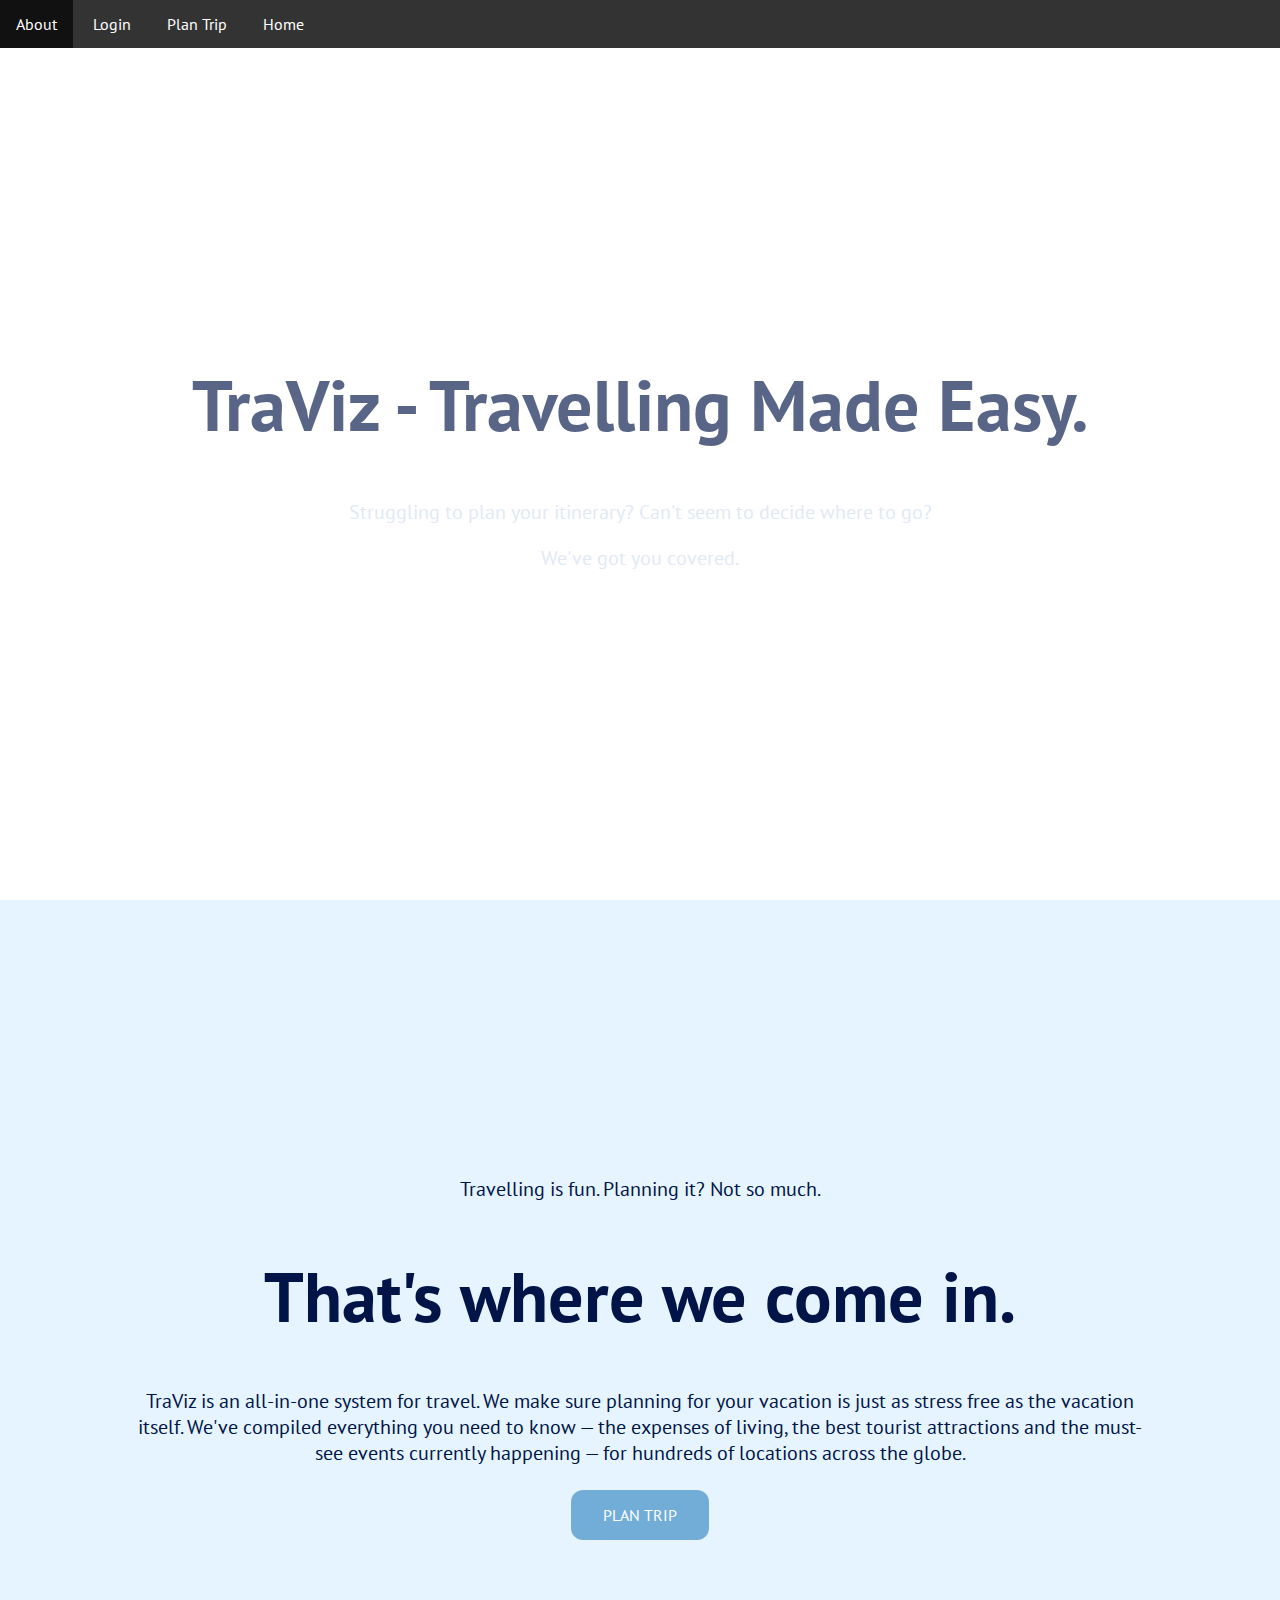
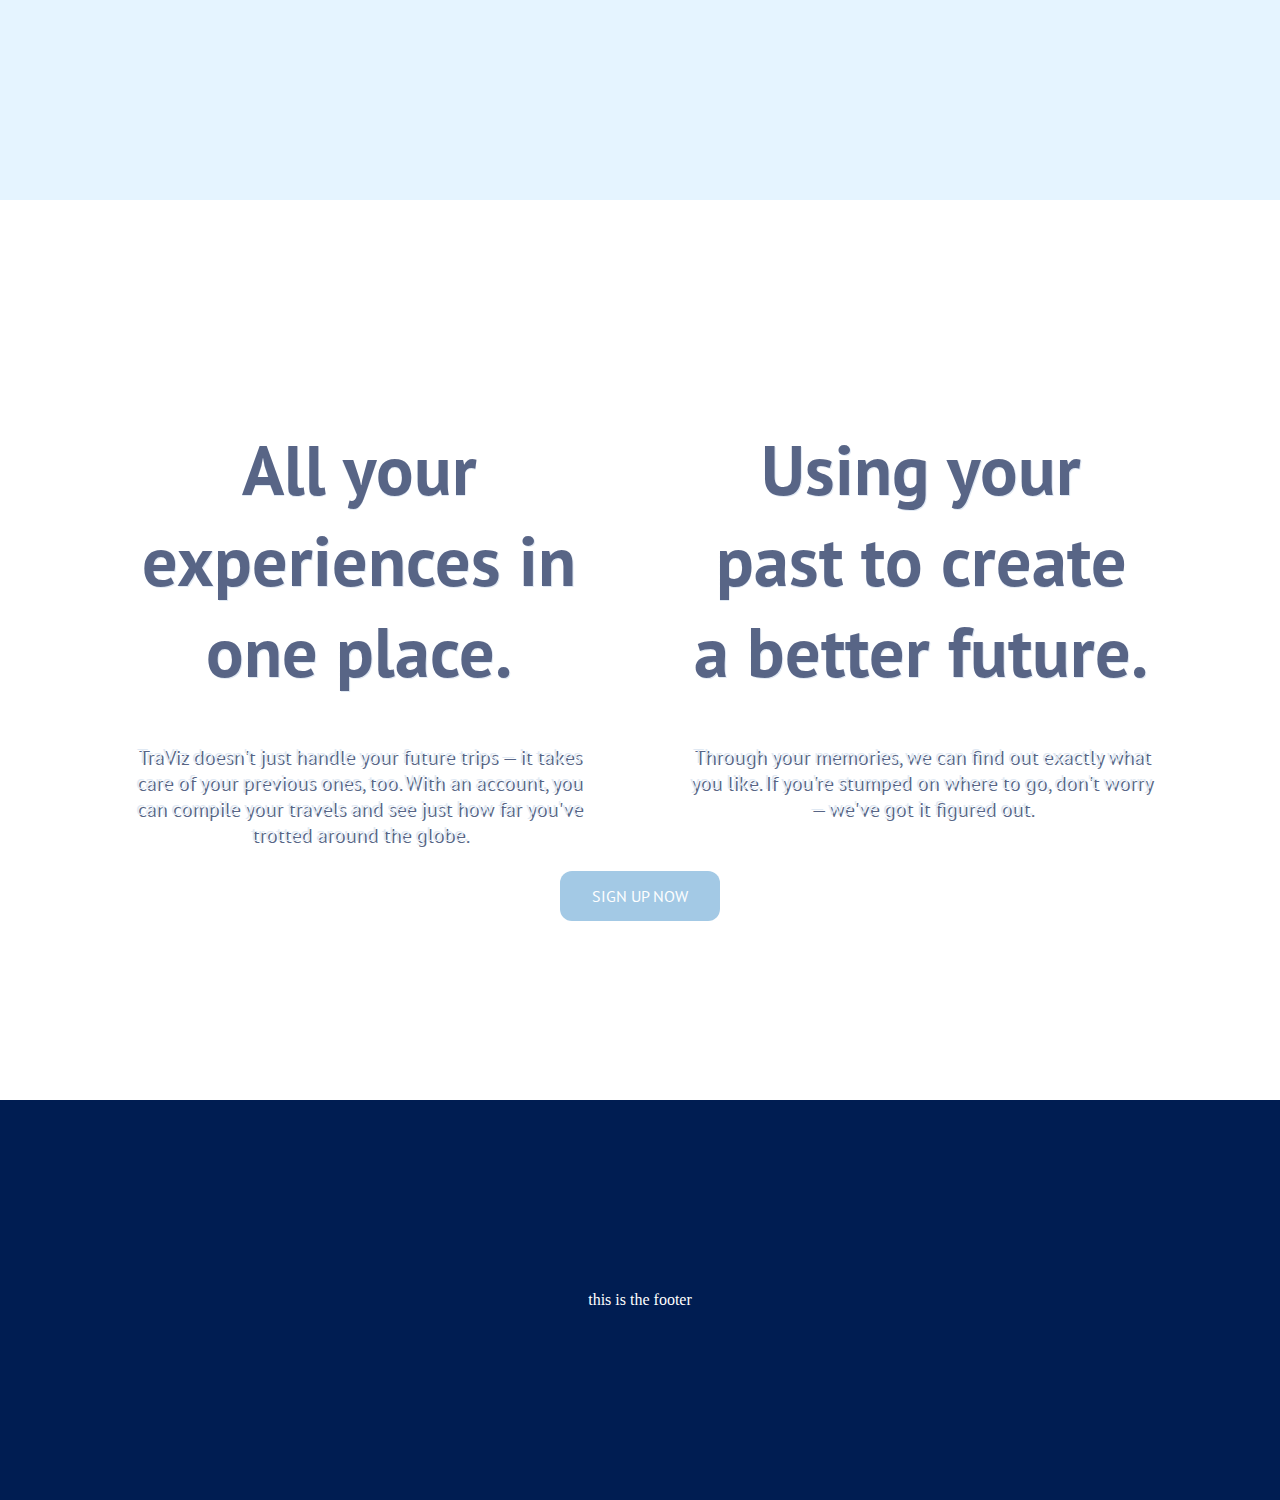
==== index.html @ 14a081b7 "Add files via upload" ====
<!DOCTYPE html>
<html>
	<head>
		<title> TraViz </title>
		<meta name = "description" content = "Travelling made easier. Find you next place to go now.">
		<meta charset="utf-8"> 
		<meta name="viewport" content="width=device-width, initial-scale=1">
		<link href = "style.css" rel = "stylesheet">
		<link rel="preconnect" href="https://fonts.googleapis.com">
		<link rel="preconnect" href="https://fonts.gstatic.com" crossorigin>
		<link href="https://fonts.googleapis.com/css2?family=PT+Sans:ital,wght@0,400;0,700;1,700&display=swap" rel="stylesheet">
	</head>
	<body>
		<div class = "main-canvas">
			<header>
				<nav>
					<ul>
							<li><a href = "#footer"> About </a></li>
							<li><a href = "#login"> Login </a></li>
							<li><a href = "#trip-planner"> Plan Trip </a></li>
							<li><a href = "#home"> Home </a></li>
					</ul>
				</nav>
			</header>
			
			<div class= "content">
				<section id = "home">
					<div class = "s1">
						<div class = "home-text">
							<h1> TraViz - Travelling Made Easy. </h1>
							<h3> Struggling to plan your itinerary? Can't seem to decide where to go? </h3>
							<h3>We've got you covered. </h3>
						</div>
					</div>
				</section>
				<section id = "trip-planner">
					<div class = "s2">
						<div class = "trip-planner-text">
							<p>Travelling is fun. Planning it? Not so much. </p>
							<h1> That's where we come in. </h1>
							<p>TraViz is an all-in-one system for travel. We make sure planning for your vacation is just as stress free as the vacation itself. We've compiled everything you need to know — the expenses of living, the best tourist attractions and the must-see events currently happening — for hundreds of locations across the globe. </p>			
							<a href = "#" class = "btn"> PLAN TRIP </a>
						</div>
					</div> 
				</section>
				<section id = "login">
					<div class = "s3">
						<div class = "login-text">
							<div class="login-table">
									<div class = "column">
										<h1> All your experiences in one place.</h1>
										<p> TraViz doesn't just handle your future trips — it takes care of your previous ones, too. With an account, you can compile your travels and see just how far you've trotted around the globe. </p>
									</div>
									<div class= "column">
										<h1> Using your past to create a better future.</h1>
										<p>Through your memories, we can find out exactly what you like. If you're stumped on where to go, don't worry — we've got it figured out. </p>
									</div>	
							</div>
							<a href="#" class = "btn"> SIGN UP NOW </a>
						</div>
					</div>
				</section>
				<div class = "footer">
					<p>this is the footer</p>
				</div>


			</div>

	</body>
</html>
---- style.css ----
<style>

html {
/*	margin:  0;*/
/*	height:  100%;
	width:  100%;
	padding:  0;*/
	scroll-behavior: smooth;
}

body {
	margin: 0;
}

@media only screen and (max-device-width: 1366px) {
  .s1, .s3 {
    background-attachment: scroll;
  }
}

header {
	display: flex;
	justify-content: space-between;
	align-items: center;
	padding: 0px;
	position: fixed;
	overflow: hidden;
	background-color: #333;
	width: 100%;
	z-index: 2;
}

nav {
	order:  1;
	position: sticky;
	top:  0;
}


/*.clearfix:after {
  content: "";
  display: table;
  clear: both;
}*/
/*body {
	margin: 0;
	height:  100%;
	width: 100%;
	padding: 0;
}*/

ul {
	list-style: none;
	margin: 0;
	padding: 0;
	font-family: 'PT Sans', sans-serif;
	font-weight: 400;
}


/*ul {
	border:  0px;
	list-style-type: none;
	margin: 0;
	padding:  0;
	overflow: hidden;
	background-color:  #333;
	position: fixed;
	top:  0;
	width:  100%;
	display: inline-block;
}
*/
li {
	display: inline-block;
	padding: 0px 0px;
	/*margin-top: 28px;
	margin-left: 10px;
	margin-right: 35px;*/
	/*float:  right;*/
}

li a {
	display:  block;
	color:  white;
	padding:  14px 16px;
	text-decoration: none;
}

li a:hover {
	background-color: #111;
}

section {
	display: block;
	height:  100vh;
}

.btn {
	background-color: #72ADD8;
	border:  none;
	color: white;
	padding: 15px 32px;
	text-align: center;
	text-decoration: none;
	display:  inline-block;
	font-size:  16px;
	margin:  4px 2px;
	border-radius: 12px;
	cursor: pointer;
	font-family: 'PT Sans', sans-serif;
	font-weight: 400;
}

.btn:hover{
	background-color: #72A3D8;
}

.s1{
	/*background-color: #324;*/
	background-image: url('images/bg1.jpg');
	min-height: 100%;
	display: flex;
	justify-content: center;
	align-items: center;
	/*position: relative;*/
}

.home-text, .trip-planner-text, .login-text {
	position: absolute;
	padding:  10%;
	/*width:  100%;*/
	/*top:  50%;
	left:  50%;
	transform: translate(-50%, -50%);*/
	text-align: center;
}


.s1 h1 {
	color: #001447;
	font-family: 'PT Sans', sans-serif;
	font-weight: 700;
	font-size: 4.5em;
}

.s1 h3 {
	font-family: 'PT Sans', sans-serif;
	font-weight: 400;
	font-size: 1.25em;
	color: #D1DEEE;
}

.s2{
	background-color: #E5F4FF;
	min-height: 100%;
	height: 100vh;
  background-size: 100%;
  display: flex;
	justify-content: center;
	align-items: center;
	/*position: relative;*/
}

.s2 p {
	font-family: 'PT Sans', sans-serif;
	font-weight: 400;
	font-size: 1.25em;
	color: #001447;
}

.s2 h1 {
	color: #001447;
	font-family: 'PT Sans', sans-serif;
	font-weight: 700;
	font-size: 4.4em;
}

.s3{
	background-image: url('images/bg2.jpg');
	min-height: 100%;
	height: 100vh;
  background-size: 100%;
	display: flex;
	justify-content: center;
	align-items: center;
}

.s3 p{
	font-family: 'PT Sans', sans-serif;
	font-weight: 400;
	font-size: 1.25em;
	color: #D1DEEE;
	text-shadow: 2px 2px #001447;
}

.s3 h1 {
	color: #001447;
	font-family: 'PT Sans', sans-serif;
	font-weight: 700;
	font-size: 4.4em;
	text-shadow: 0.5px 0.5px #D1DEEE;
}

.login-table {
	display: grid;
	grid-template-columns: 1fr 1fr;
	grid-gap: 100px;
}

.column {
 text-align: center;
}

.main-canvas-about {
	background-color: #E5F4FF;
	/*padding:  5%;*/
}

.about-heading {
	background-image: url('images/bg4.jpg');
	background-size: cover;
	height: 150px;
	padding: 10%;
	display: flex;
	justify-content: center;
	align-items: center;
}

.about-heading h1 {
	color: #001447;
	font-family: 'PT Sans', sans-serif;
	font-weight: 700;
	font-size: 4.5em;
}

.project-des {
	font-family: 'PT Sans', sans-serif;
	font-weight: 400;
	font-size: 1.25em;
	color: #001447;
	padding-top:  7%;
	padding-left: 25%;
	padding-right: 25%;
	padding-bottom: 3%;
/*	background-color: #E5F4FF;*/
/*	text-align: center;*/
}

.team {
	padding:  0;
}

.team-heading {
	font-family: 'PT Sans', sans-serif;
	text-align: center;
	font-weight: 700;
	font-size: 2em;
}

.members {
	display: grid;
	grid-template-columns: 1fr 1fr 1fr;
	gap: 12px;
	justify-items: center;
	align-items: center;
	grid-auto-flow: column;
	padding: 5%;
	padding-top: 0;
	margin-left: 15%;
	margin-right: 15%;
}

.member {
  display: block;
  width: 250px;
  height: 350px;
  background-color: #B5D4EC;
  box-shadow: 5px 5px #001d52;
}

.mem-text {
	margin:  20px;
	margin-top: 10px;
}

.member h3 {
	font-family: 'PT Sans', sans-serif;
	font-weight: 700;
	font-size: 1.25em;
	margin: 0;
}

.member p {
	font-family: 'PT Sans', sans-serif;
	font-weight: 400;
	font-size: 1em;
	margin: 0;
	margin-top: 5px;
}

.member-photo{
  width: 250px;
  height: 250px;
}

/*.team {
	background-color: #E5F4FF;
}*/

.main-canvas-login {
	background-image: url('images/login.jpg');	
	background-size: 100%;
	height: 100vh;
	display: flex;
	justify-content: center;
	align-items: center;
}

.center-box{
	background-color: #E5F4FF;
	height: 500px;
	width: 350px;
	box-shadow: 5px 5px #001d52;
	display: flex;
/*	justify-content: center;
	align-items: center;*/
}

.center-box h2 {
	margin-bottom: 30%;
	color: #001447;
	font-family: 'PT Sans', sans-serif;
	font-weight: 700;
	font-size: 1.75em;
}

.center-box label {
	font-family: 'PT Sans', sans-serif;
	font-weight: 400;
	font-size: 0.9em;
}

.center-box input {
	margin-bottom: 15px;
}
.center-box-content {
	width: 300px;
	height: 250px;
	margin-left: 10%;
	margin-top: 25%;
}

.footer{
	background-color: #001d52;
	color:  white;
	text-align: center;
	height: 40vh;
	left: 0;
	bottom: 0;
	min-height: 400px;
	position: relatives;
	background-size: 100%;
	display: flex;
	justify-content: center;
	align-items: center;
}

.s1, .s3 {
    position: relative;
    opacity: 0.65;
    background-attachment: fixed;
    background-position: center;
    background-repeat: no-repeat;
    background-size: cover;
    height: 100vh;
    background-size: 100%;
}

</style>
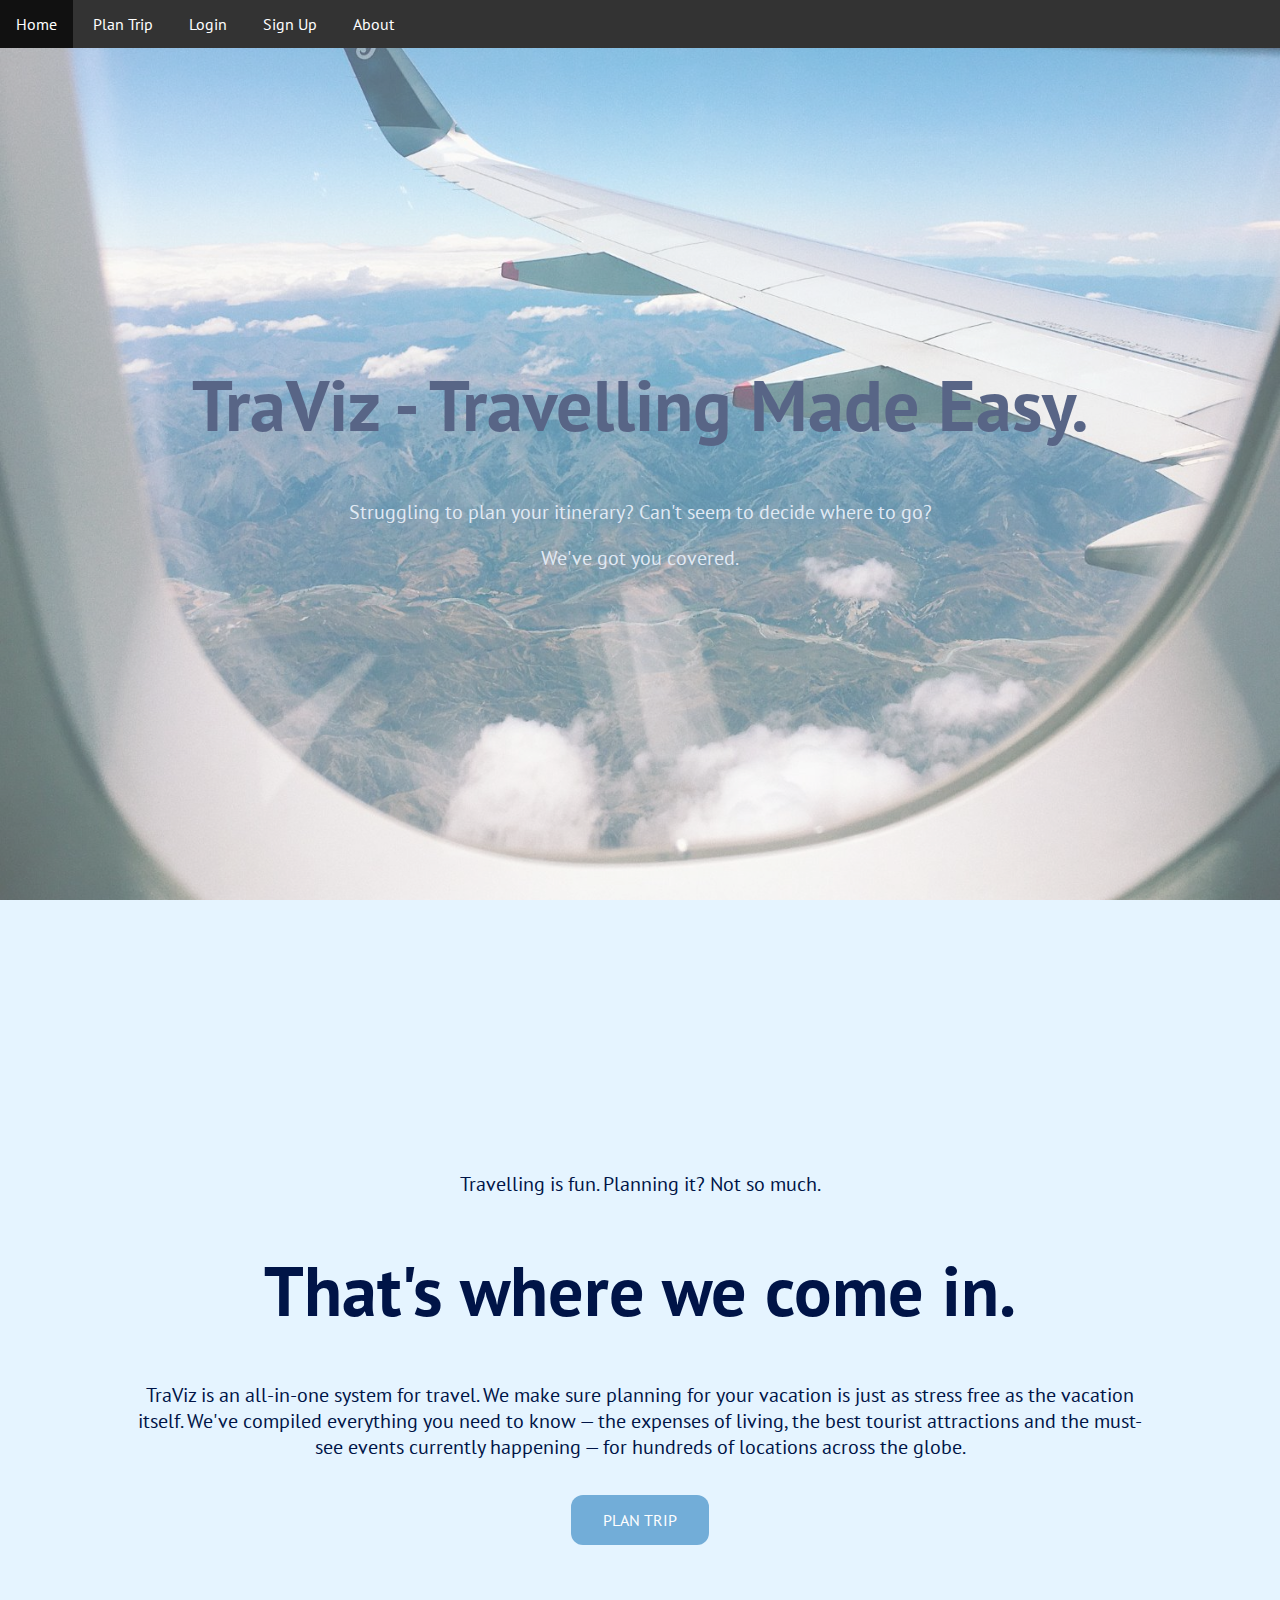
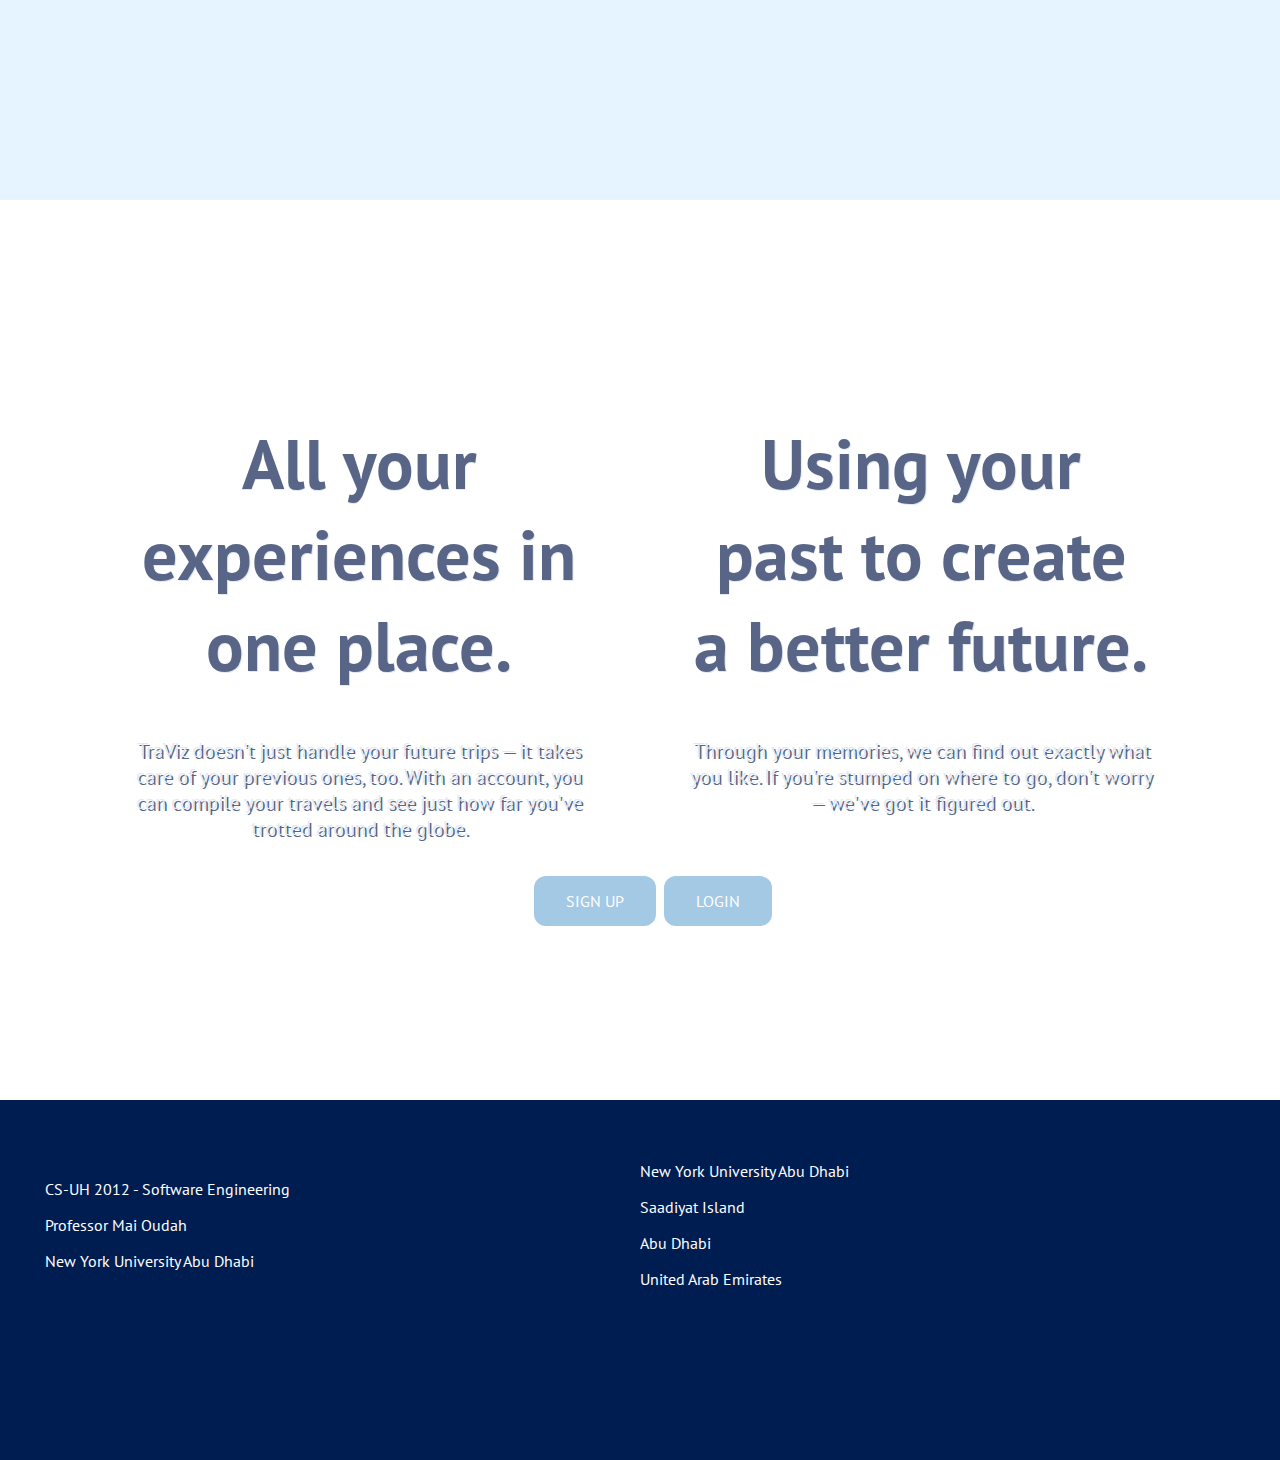
==== commit c4e6a1d2: "Add files via upload" ====
--- a/index.html
+++ b/index.html
@@ -14,16 +14,20 @@
 		<div class = "main-canvas">
 			<header>
 				<nav>
+					<!--NAVIGATION BAR-->
 					<ul>
-							<li><a href = "#footer"> About </a></li>
-							<li><a href = "#login"> Login </a></li>
-							<li><a href = "#trip-planner"> Plan Trip </a></li>
-							<li><a href = "#home"> Home </a></li>
+							<li><a href = "index.html"> Home </a></li>
+							<li><a href = "viz.html"> Plan Trip </a></li>
+							<li><a href = "login.html"> Login </a></li>
+							<li><a href = "sign-up.html"> Sign Up </a></li>
+							<li><a href = "about.html"> About </a></li>
 					</ul>
 				</nav>
 			</header>
 			
+			<!--main container class for all the contents of the landing page-->
 			<div class= "content">
+				<!--Title and teaser text-->
 				<section id = "home">
 					<div class = "s1">
 						<div class = "home-text">
@@ -33,16 +37,18 @@
 						</div>
 					</div>
 				</section>
+				<!-- Website idea-->
 				<section id = "trip-planner">
 					<div class = "s2">
 						<div class = "trip-planner-text">
 							<p>Travelling is fun. Planning it? Not so much. </p>
 							<h1> That's where we come in. </h1>
 							<p>TraViz is an all-in-one system for travel. We make sure planning for your vacation is just as stress free as the vacation itself. We've compiled everything you need to know — the expenses of living, the best tourist attractions and the must-see events currently happening — for hundreds of locations across the globe. </p>			
-							<a href = "#" class = "btn"> PLAN TRIP </a>
+							<a href = "viz.html" class = "btn"> PLAN TRIP </a>
 						</div>
 					</div> 
 				</section>
+				<!--Reasons to sign up-->
 				<section id = "login">
 					<div class = "s3">
 						<div class = "login-text">
@@ -56,12 +62,28 @@
 										<p>Through your memories, we can find out exactly what you like. If you're stumped on where to go, don't worry — we've got it figured out. </p>
 									</div>	
 							</div>
-							<a href="#" class = "btn"> SIGN UP NOW </a>
+							<div class = "btns">
+								<a href="sign-up.html" class = "btn"> SIGN UP</a>
+								<a href="login.html" class = "btn"> LOGIN </a>
+							</div>
 						</div>
 					</div>
 				</section>
+				<!--FOOTER-->
 				<div class = "footer">
-					<p>this is the footer</p>
+					<div class = "footer-content">
+					<div class = "course-det">
+						<p> CS-UH 2012 - Software Engineering </p>
+						<p>	Professor Mai Oudah </p>
+						<p>New York University Abu Dhabi </p>
+					</div>
+					<div class = "loc">
+						<p> New York University Abu Dhabi </p>
+						<p> Saadiyat Island </p>
+						<p> Abu Dhabi </p>
+						<p> United Arab Emirates </p>
+					</div>
+				</div>
 				</div>
 
 
--- a/style.css
+++ b/style.css
@@ -1,10 +1,6 @@
 <style>
 
 html {
-/*	margin:  0;*/
-/*	height:  100%;
-	width:  100%;
-	padding:  0;*/
 	scroll-behavior: smooth;
 }
 
@@ -18,6 +14,7 @@
   }
 }
 
+/*Arrangement of navigation bar*/
 header {
 	display: flex;
 	justify-content: space-between;
@@ -30,6 +27,8 @@
 	z-index: 2;
 }
 
+
+/*make sure navigation bar is always on top of the page*/
 nav {
 	order:  1;
 	position: sticky;
@@ -37,18 +36,7 @@
 }
 
 
-/*.clearfix:after {
-  content: "";
-  display: table;
-  clear: both;
-}*/
-/*body {
-	margin: 0;
-	height:  100%;
-	width: 100%;
-	padding: 0;
-}*/
-
+/*Navigation bar styling*/
 ul {
 	list-style: none;
 	margin: 0;
@@ -57,27 +45,9 @@
 	font-weight: 400;
 }
 
-
-/*ul {
-	border:  0px;
-	list-style-type: none;
-	margin: 0;
-	padding:  0;
-	overflow: hidden;
-	background-color:  #333;
-	position: fixed;
-	top:  0;
-	width:  100%;
-	display: inline-block;
-}
-*/
 li {
 	display: inline-block;
 	padding: 0px 0px;
-	/*margin-top: 28px;
-	margin-left: 10px;
-	margin-right: 35px;*/
-	/*float:  right;*/
 }
 
 li a {
@@ -87,15 +57,119 @@
 	text-decoration: none;
 }
 
+/*Change color when you hover over navigation bar*/
 li a:hover {
 	background-color: #111;
 }
 
+/*LANDING PAGE*/
+
+/*home page sectioning*/
 section {
 	display: block;
 	height:  100vh;
 }
 
+/*site title*/
+.s1{
+	background-image: url('images/bg1.jpg');
+	min-height: 100%;
+	display: flex;
+	justify-content: center;
+	align-items: center;
+}
+
+/*site title font styling*/
+.s1 h1 {
+	color: #001447;
+	font-family: 'PT Sans', sans-serif;
+	font-weight: 700;
+	font-size: 4.5em;
+}
+
+.s1 h3 {
+	font-family: 'PT Sans', sans-serif;
+	font-weight: 400;
+	font-size: 1.25em;
+	color: #D1DEEE;
+}
+
+/*site description/introduction*/
+.s2{
+	background-color: #E5F4FF;
+	min-height: 100%;
+	height: 100vh;
+  background-size: 100%;
+  display: flex;
+	justify-content: center;
+	align-items: center;
+}
+
+
+/*site description/introduction font styling*/
+.s2 p {
+	font-family: 'PT Sans', sans-serif;
+	font-weight: 400;
+	font-size: 1.25em;
+	color: #001447;
+}
+
+.s2 h1 {
+	color: #001447;
+	font-family: 'PT Sans', sans-serif;
+	font-weight: 700;
+	font-size: 4.4em;
+}
+
+
+/*reasons to sign up section*/
+.s3{
+	background-image: url('images/bg2.jpg');
+	min-height: 100%;
+	height: 100vh;
+  background-size: 100%;
+	display: flex;
+	justify-content: center;
+	align-items: center;
+}
+
+.s3 p{
+	font-family: 'PT Sans', sans-serif;
+	font-weight: 400;
+	font-size: 1.25em;
+	color: #D1DEEE;
+	text-shadow: 2px 2px #001447;
+}
+
+.s3 h1 {
+	color: #001447;
+	font-family: 'PT Sans', sans-serif;
+	font-weight: 700;
+	font-size: 4.4em;
+	text-shadow: 0.5px 0.5px #D1DEEE;
+}
+
+/*Center all test within the sites sections*/
+.home-text, .trip-planner-text, .login-text {
+	position: absolute;
+	padding:  10%;
+	text-align: center;
+}
+
+/*enable parallax scrolling*/
+.s1, .s3 {
+    position: relative;
+    opacity: 0.65;
+    background-attachment: fixed;
+    background-position: center;
+    background-repeat: no-repeat;
+    background-size: cover;
+    height: 100vh;
+    background-size: 100%;
+}
+
+
+/*website button styling*/
 .btn {
 	background-color: #72ADD8;
 	border:  none;
@@ -110,97 +184,14 @@
 	cursor: pointer;
 	font-family: 'PT Sans', sans-serif;
 	font-weight: 400;
-}
-
+	margin-top: 15px;
+}
+
+/*change color of button when you hover*/
 .btn:hover{
 	background-color: #72A3D8;
 }
 
-.s1{
-	/*background-color: #324;*/
-	background-image: url('images/bg1.jpg');
-	min-height: 100%;
-	display: flex;
-	justify-content: center;
-	align-items: center;
-	/*position: relative;*/
-}
-
-.home-text, .trip-planner-text, .login-text {
-	position: absolute;
-	padding:  10%;
-	/*width:  100%;*/
-	/*top:  50%;
-	left:  50%;
-	transform: translate(-50%, -50%);*/
-	text-align: center;
-}
-
-
-.s1 h1 {
-	color: #001447;
-	font-family: 'PT Sans', sans-serif;
-	font-weight: 700;
-	font-size: 4.5em;
-}
-
-.s1 h3 {
-	font-family: 'PT Sans', sans-serif;
-	font-weight: 400;
-	font-size: 1.25em;
-	color: #D1DEEE;
-}
-
-.s2{
-	background-color: #E5F4FF;
-	min-height: 100%;
-	height: 100vh;
-  background-size: 100%;
-  display: flex;
-	justify-content: center;
-	align-items: center;
-	/*position: relative;*/
-}
-
-.s2 p {
-	font-family: 'PT Sans', sans-serif;
-	font-weight: 400;
-	font-size: 1.25em;
-	color: #001447;
-}
-
-.s2 h1 {
-	color: #001447;
-	font-family: 'PT Sans', sans-serif;
-	font-weight: 700;
-	font-size: 4.4em;
-}
-
-.s3{
-	background-image: url('images/bg2.jpg');
-	min-height: 100%;
-	height: 100vh;
-  background-size: 100%;
-	display: flex;
-	justify-content: center;
-	align-items: center;
-}
-
-.s3 p{
-	font-family: 'PT Sans', sans-serif;
-	font-weight: 400;
-	font-size: 1.25em;
-	color: #D1DEEE;
-	text-shadow: 2px 2px #001447;
-}
-
-.s3 h1 {
-	color: #001447;
-	font-family: 'PT Sans', sans-serif;
-	font-weight: 700;
-	font-size: 4.4em;
-	text-shadow: 0.5px 0.5px #D1DEEE;
-}
 
 .login-table {
 	display: grid;
@@ -212,11 +203,15 @@
  text-align: center;
 }
 
+/*about page main canvas*/
 .main-canvas-about {
 	background-color: #E5F4FF;
-	/*padding:  5%;*/
-}
-
+}
+
+/*ABOUT PAGE*/
+
+
+/*Heading section for about page styling*/
 .about-heading {
 	background-image: url('images/bg4.jpg');
 	background-size: cover;
@@ -227,6 +222,7 @@
 	align-items: center;
 }
 
+/*about heading font styling*/
 .about-heading h1 {
 	color: #001447;
 	font-family: 'PT Sans', sans-serif;
@@ -234,6 +230,8 @@
 	font-size: 4.5em;
 }
 
+
+/*Little project description*/
 .project-des {
 	font-family: 'PT Sans', sans-serif;
 	font-weight: 400;
@@ -243,14 +241,14 @@
 	padding-left: 25%;
 	padding-right: 25%;
 	padding-bottom: 3%;
-/*	background-color: #E5F4FF;*/
-/*	text-align: center;*/
-}
-
+}
+
+/*section for team member intros*/
 .team {
 	padding:  0;
 }
 
+/*Meet the team! heading*/
 .team-heading {
 	font-family: 'PT Sans', sans-serif;
 	text-align: center;
@@ -258,6 +256,7 @@
 	font-size: 2em;
 }
 
+/*container class for all members, each individual member is a column */
 .members {
 	display: grid;
 	grid-template-columns: 1fr 1fr 1fr;
@@ -271,6 +270,7 @@
 	margin-right: 15%;
 }
 
+/*individual member block styling*/
 .member {
   display: block;
   width: 250px;
@@ -304,10 +304,9 @@
   height: 250px;
 }
 
-/*.team {
-	background-color: #E5F4FF;
-}*/
-
+/*LOGIN PAGE*/
+
+/*main canvas for login page*/
 .main-canvas-login {
 	background-image: url('images/login.jpg');	
 	background-size: 100%;
@@ -317,64 +316,119 @@
 	align-items: center;
 }
 
+
+/*SIGN UP PAGE*/
+
+.main-canvas-signup {
+	background-image: url('images/signup.jpg');	
+	background-size: 100%;
+	height: 100vh;
+	display: flex;
+	justify-content: center;
+	align-items: center;
+}
+
+/*login, sign up form will be in a box in the center of the page*/
 .center-box{
 	background-color: #E5F4FF;
 	height: 500px;
 	width: 350px;
 	box-shadow: 5px 5px #001d52;
 	display: flex;
-/*	justify-content: center;
-	align-items: center;*/
 }
 
 .center-box h2 {
 	margin-bottom: 30%;
+	margin-top: 25%;
 	color: #001447;
 	font-family: 'PT Sans', sans-serif;
 	font-weight: 700;
 	font-size: 1.75em;
 }
 
-.center-box label {
+.main-canvas-login h2 {
+	margin-top: 130px;
+}
+
+.center-box, .viz-form label {
 	font-family: 'PT Sans', sans-serif;
 	font-weight: 400;
 	font-size: 0.9em;
 }
 
-.center-box input {
+.center-box, .viz-form input {
 	margin-bottom: 15px;
 }
+
 .center-box-content {
-	width: 300px;
-	height: 250px;
-	margin-left: 10%;
-	margin-top: 25%;
-}
+	margin-left: 25%;
+	margin-right: 25%;
+}
+
+.sign-up-form {
+	padding-bottom: 25%;
+	margin-top: 1.5em;
+}
+
+/*PLAN TRIP PAGE*/
+
+/*form for inputting data*/
+.viz-form {
+	margin:  25px;
+	margin-top: 0;
+}
+
+/*submit & save canvas buttons*/
+.btns {
+	margin-left: 25px;
+}
+
+/*settings for body of viz page*/
+.viz {
+	display: block;
+	justify-content: center;
+	align-items: center;
+	background-color: #E5F4FF ;
+}
+
+/*main canvas for viz page*/
+.plan-trip-canvas {
+	display: flex;
+	justify-content: center;
+	align-items: center;
+}
+
+/*FOOTER*/
+
 
 .footer{
 	background-color: #001d52;
 	color:  white;
-	text-align: center;
 	height: 40vh;
 	left: 0;
 	bottom: 0;
-	min-height: 400px;
+	min-height: 230px;
 	position: relatives;
 	background-size: 100%;
-	display: flex;
-	justify-content: center;
-	align-items: center;
-}
-
-.s1, .s3 {
-    position: relative;
-    opacity: 0.65;
-    background-attachment: fixed;
-    background-position: center;
-    background-repeat: no-repeat;
-    background-size: cover;
-    height: 100vh;
-    background-size: 100%;
-}
+	color: white;
+	font-family: 'PT Sans', sans-serif;
+	font-weight: 400;
+	font-size: 1em;
+}
+
+
+.footer-content {
+	display: flex;
+	align-items: center;
+	padding: 30px;
+	padding-left: 45px;
+	padding-top: 45px;
+}
+
+.course-det {
+	padding-right:  350px;
+}
+
+
 
 </style>
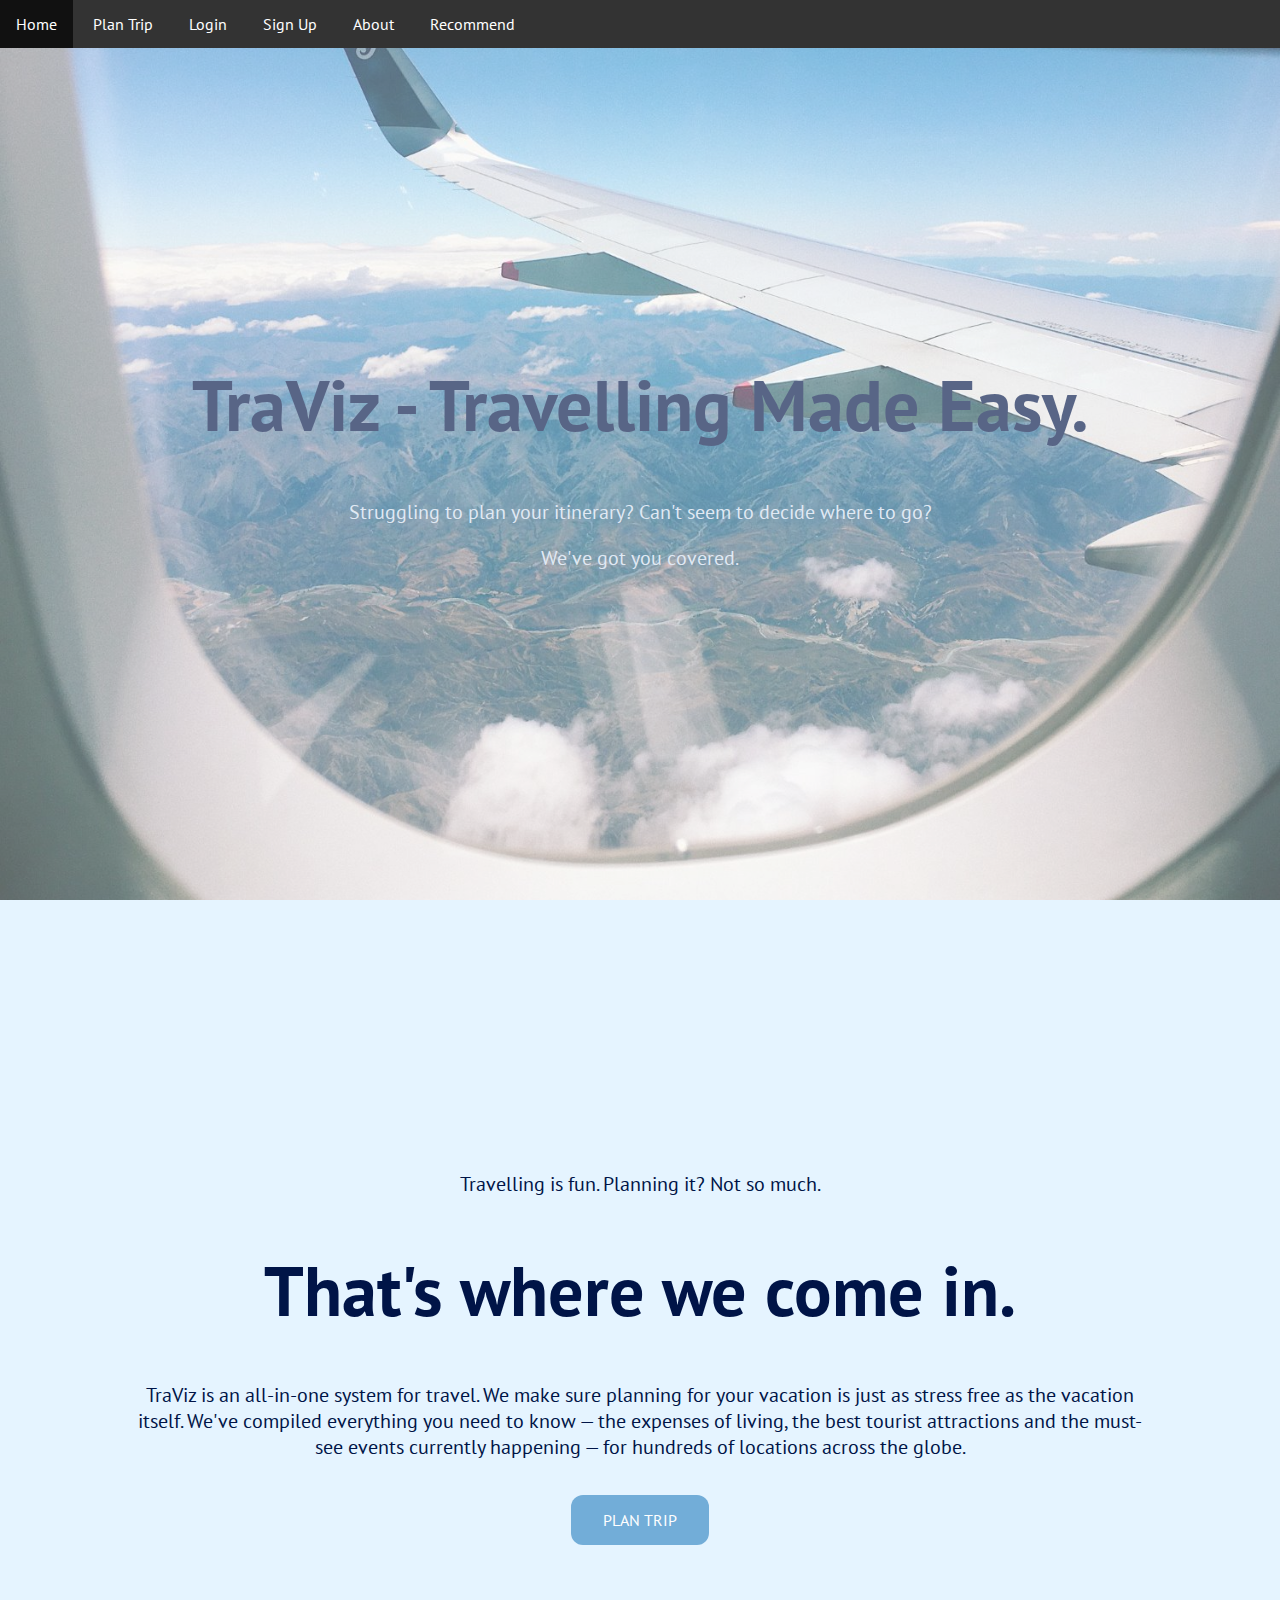
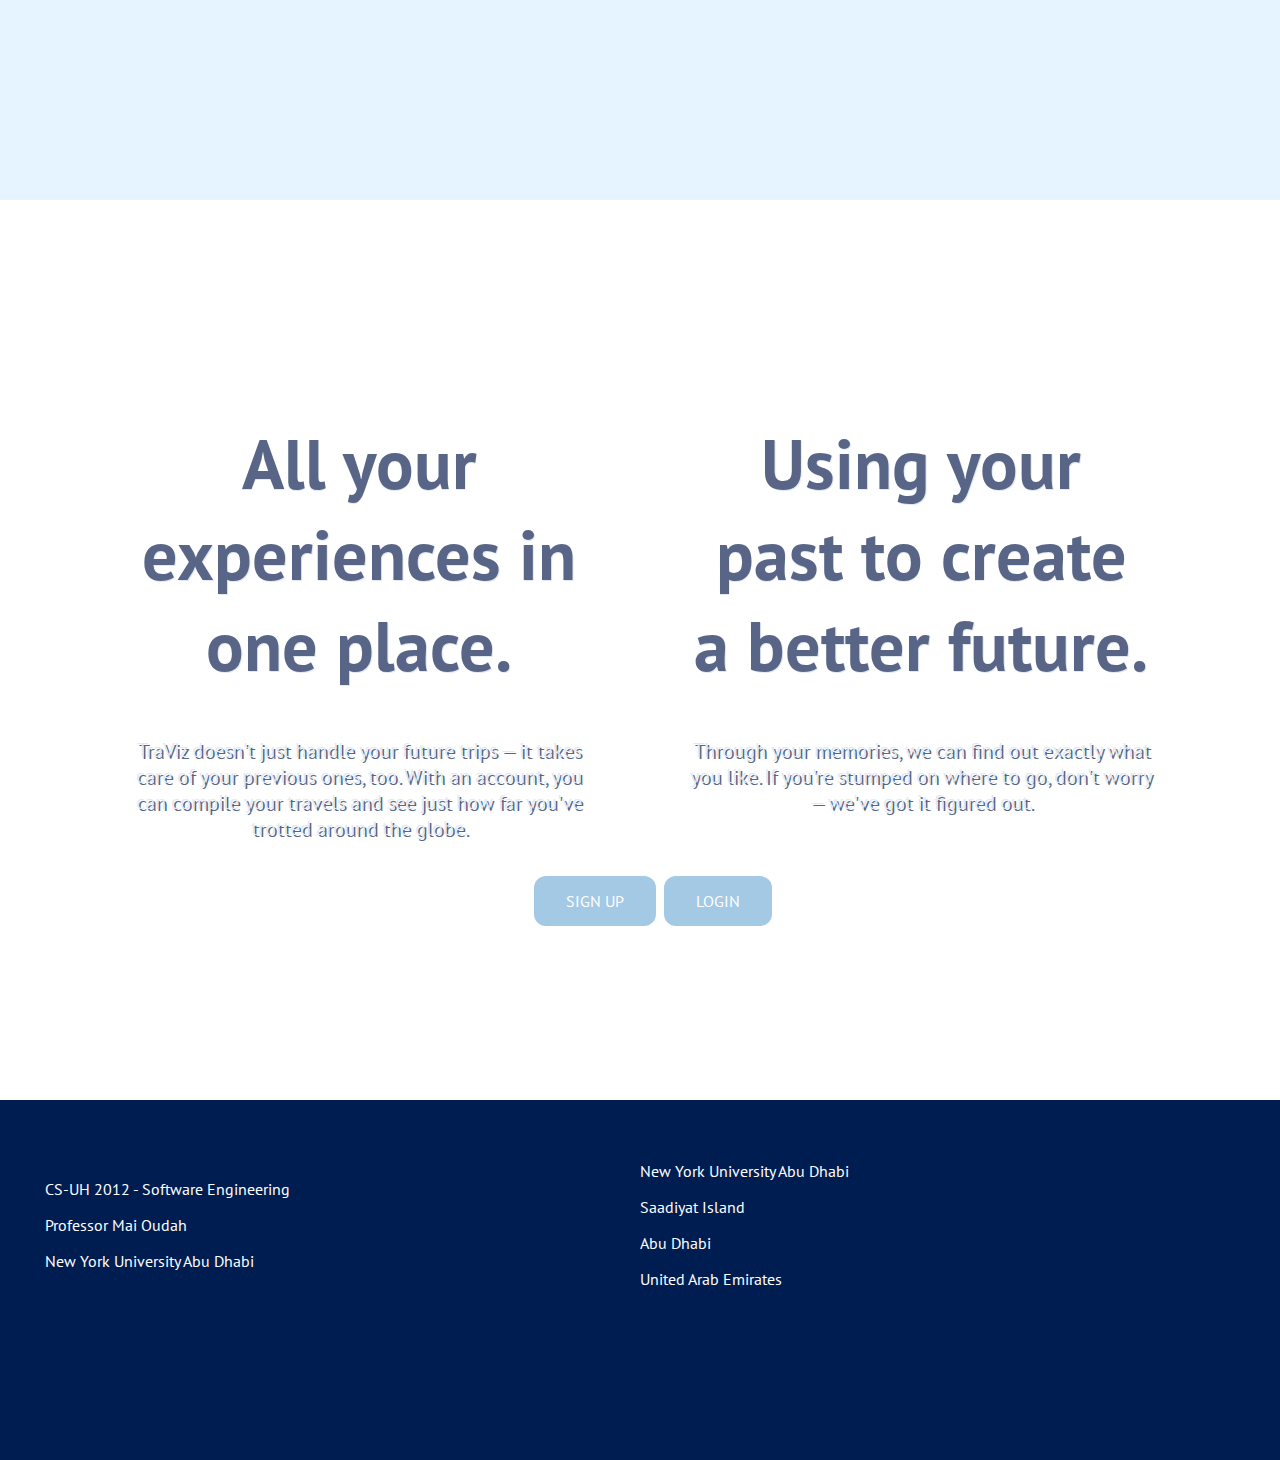
==== commit 7153cf21: "recommend - fix" ====
--- a/index.html
+++ b/index.html
@@ -21,6 +21,7 @@
 							<li><a href = "login.html"> Login </a></li>
 							<li><a href = "sign-up.html"> Sign Up </a></li>
 							<li><a href = "about.html"> About </a></li>
+							<li><a href = "rec.html"> Recommend </a></li>
 					</ul>
 				</nav>
 			</header>
--- a/style.css
+++ b/style.css
@@ -372,6 +372,11 @@
 
 /*PLAN TRIP PAGE*/
 
+/*the map*/
+.visualization {
+	margin:  25%;
+}
+
 /*form for inputting data*/
 .viz-form {
 	margin:  25px;
@@ -396,6 +401,7 @@
 	display: flex;
 	justify-content: center;
 	align-items: center;
+	height: 100vh;
 }
 
 /*FOOTER*/
